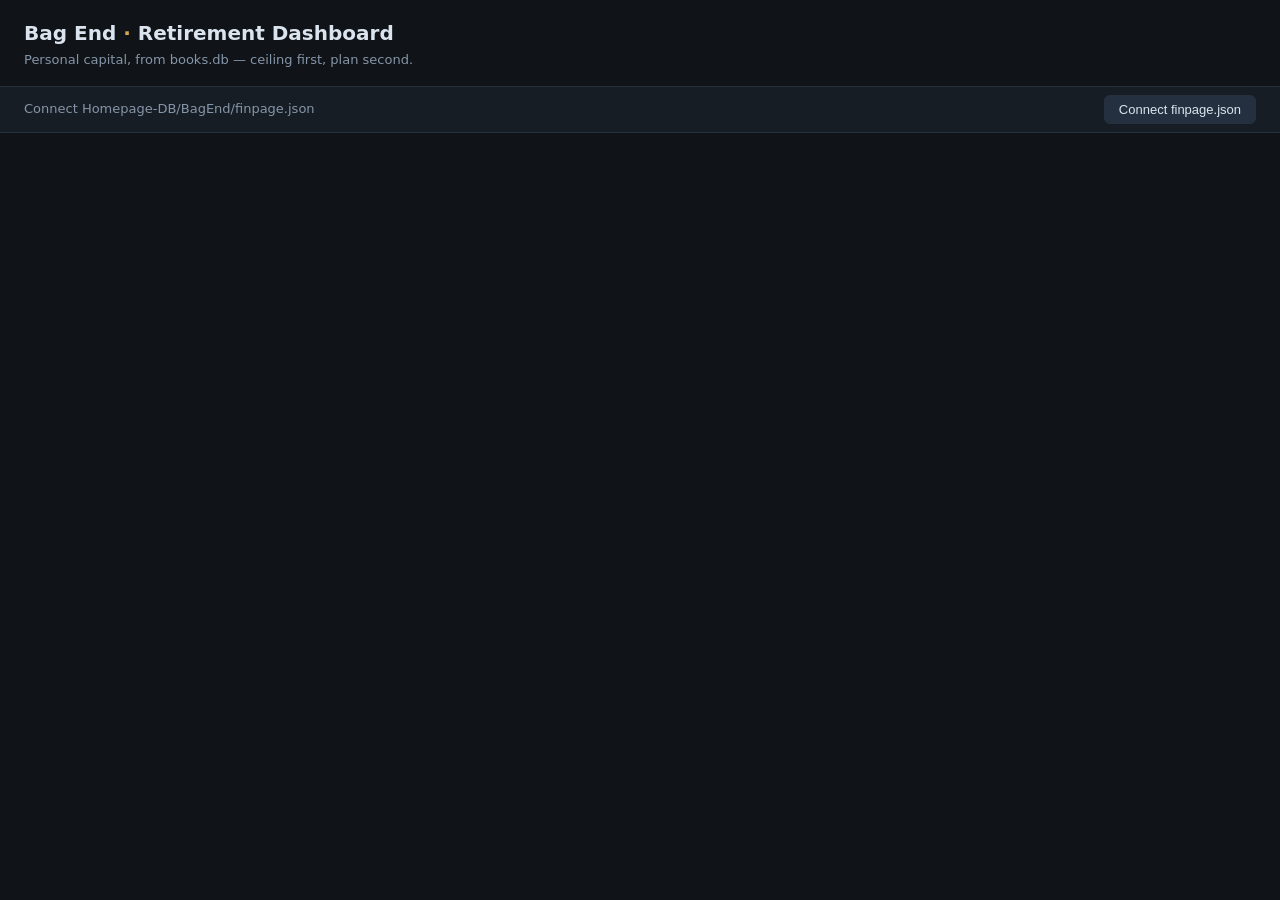
==== apps/finpage/BagEnd.html @ a3866b20 "Bag End bootstrap — method-only tree: charter v1.0 · schema v0.2.4 + loader · Drive toolkit · panel " ====
<!DOCTYPE html>
<html lang="en">
<head>
<meta charset="utf-8">
<meta name="viewport" content="width=device-width, initial-scale=1">
<title>Bag End — Retirement Dashboard</title>
<style>
  :root {
    --bg: #101418; --panel: #171d24; --line: #26303c; --text: #dbe4ee;
    --muted: #8595a8; --gold: #d4a94e; --green: #7fbf7f; --red: #d97b7b;
  }
  * { box-sizing: border-box; }
  body { margin: 0; background: var(--bg); color: var(--text);
         font: 15px/1.5 system-ui, -apple-system, "Segoe UI", sans-serif; }
  header { padding: 18px 24px 6px; }
  h1 { font-size: 20px; margin: 0 0 2px; }
  h1 .accent { color: var(--gold); }
  .subtitle { color: var(--muted); margin: 0 0 10px; font-size: 13px; }
  .bar { display: flex; align-items: center; gap: 10px; padding: 8px 24px;
         background: var(--panel); border-top: 1px solid var(--line);
         border-bottom: 1px solid var(--line); flex-wrap: wrap; }
  .status { color: var(--muted); font-size: 13px; flex: 1; min-width: 220px; }
  .status.ok { color: var(--green); }
  button { background: #243040; color: var(--text); border: 1px solid var(--line);
           border-radius: 6px; padding: 6px 14px; cursor: pointer; font-size: 13px; }
  button:hover { background: #2c3a4e; }
  input[type=file] { display: none; }
  main { padding: 18px 24px 40px; max-width: 1080px; }
  section { margin-bottom: 22px; }
  h2 { font-size: 15px; color: var(--gold); margin: 0 0 10px;
       border-bottom: 1px solid var(--line); padding-bottom: 6px; }
  .cards { display: grid; grid-template-columns: repeat(auto-fit, minmax(180px, 1fr));
           gap: 12px; }
  .card { background: var(--panel); border: 1px solid var(--line);
          border-radius: 8px; padding: 12px 14px; }
  .card .label { color: var(--muted); font-size: 12px; text-transform: uppercase;
                 letter-spacing: .04em; }
  .card .value { font-size: 22px; margin-top: 2px; font-variant-numeric: tabular-nums; }
  .card .hint { color: var(--muted); font-size: 12px; margin-top: 2px; }
  .controls { display: flex; flex-wrap: wrap; gap: 18px; align-items: flex-end;
              margin-bottom: 12px; }
  .ctl { display: flex; flex-direction: column; gap: 4px; font-size: 12px;
         color: var(--muted); }
  .ctl output { color: var(--text); font-weight: 600; font-size: 13px; }
  .ctl input[type=range] { width: 150px; }
  .ctl select { background: #243040; color: var(--text); border: 1px solid var(--line);
                border-radius: 6px; padding: 4px 8px; }
  .annuity-readout { display: grid; grid-template-columns: repeat(auto-fit, minmax(170px, 1fr));
                     gap: 12px; }
  table { width: 100%; border-collapse: collapse; font-size: 13px;
          font-variant-numeric: tabular-nums; }
  th, td { text-align: right; padding: 5px 10px; border-bottom: 1px solid var(--line); }
  th:first-child, td:first-child { text-align: left; }
  th { color: var(--muted); font-weight: 500; font-size: 12px; }
  tr.dim { color: var(--muted); }
  .chart { width: 100%; height: 220px; }
  .note { color: var(--muted); font-size: 12px; margin-top: 6px; }
  .defs { color: var(--muted); font-size: 12px; }
  .defs li { margin: 3px 0; }
</style>
</head>
<body>
<header>
  <h1>Bag End <span class="accent">·</span> Retirement Dashboard</h1>
  <p class="subtitle">Personal capital, from books.db — ceiling first, plan second.</p>
</header>

<div class="bar">
  <span class="status" id="status">Connect Homepage-DB/BagEnd/finpage.json</span>
  <button type="button" id="btnConnect">Connect finpage.json</button>
  <input id="fileInput" type="file" accept="application/json,.json">
</div>

<main id="main" hidden>

  <section>
    <h2>Vitals</h2>
    <div class="cards">
      <div class="card"><div class="label">Net worth</div><div class="value" id="c-nw">—</div><div class="hint" id="h-nw"></div></div>
      <div class="card"><div class="label">Annuity ceiling (A_max)</div><div class="value" id="c-amax">—</div><div class="hint" id="h-amax">flat, zero at age 100</div></div>
      <div class="card"><div class="label">Planned spending</div><div class="value" id="c-plan">—</div><div class="hint" id="h-plan"></div></div>
      <div class="card"><div class="label">Headroom</div><div class="value" id="c-head">—</div><div class="hint" id="h-head">ceiling ÷ plan</div></div>
    </div>
  </section>

  <section>
    <h2>Effective annuity — play with the plan</h2>
    <div class="controls">
      <div class="ctl">Yield
        <input type="range" id="s-yield" min="0" max="5" step="0.25" value="3">
        <output id="o-yield">3.0%</output>
      </div>
      <div class="ctl">SS claim age
        <select id="s-claim"></select>
      </div>
      <div class="ctl">SS after go-broke year
        <input type="range" id="s-rate" min="60" max="100" step="1" value="78">
        <output id="o-rate">78%</output>
      </div>
      <div class="ctl">Spending ×
        <input type="range" id="s-mult" min="100" max="300" step="5" value="200">
        <output id="o-mult">2.00×</output>
      </div>
    </div>
    <div class="annuity-readout">
      <div class="card"><div class="label">A_max / year</div><div class="value" id="w-amax-y">—</div></div>
      <div class="card"><div class="label">A_max / month</div><div class="value" id="w-amax-m">—</div></div>
      <div class="card"><div class="label">Min balance on the path</div><div class="value" id="w-min">—</div></div>
      <div class="card"><div class="label">At plan spend, age-100 balance</div><div class="value" id="w-end">—</div></div>
    </div>
    <p class="note">Ladder is flat nominal (the owner's model): balance − spend + SS, × (1+yield), SS from the first full year after the claim age, haircut from the Trustees go-broke year. Store reference below.</p>
  </section>

  <section>
    <h2>Store reference (precomputed from books.db)</h2>
    <table id="t-ref">
      <thead><tr><th>Variant</th><th>Yield</th><th>A_max/yr</th><th>Plan end @100</th></tr></thead>
      <tbody></tbody>
    </table>
  </section>

  <section>
    <h2>Net worth</h2>
    <svg class="chart" id="chart" viewBox="0 0 1000 220" preserveAspectRatio="none"></svg>
    <p class="note" id="chart-note"></p>
  </section>

  <section>
    <h2>Top positions (by account consolidation)</h2>
    <table id="t-hold">
      <thead><tr><th>Ticker</th><th>Market value</th><th>Weight</th></tr></thead>
      <tbody></tbody>
    </table>
  </section>

  <section>
    <h2>Filed tax history</h2>
    <table id="t-tax">
      <thead><tr><th>Year</th><th>Status</th><th>AGI</th><th>Taxable</th><th>Fed tax</th><th>NJ tax</th><th>Bracket</th><th>Std ded</th></tr></thead>
      <tbody></tbody>
    </table>
    <p class="note">Std ded 0 = itemized (no standard deduction taken); — = not printed. Brackets from the preparer's Tax History Report; 2023–2025 status derived (flagged in store).</p>
  </section>

  <section>
    <h2>Definitions</h2>
    <ul class="defs">
      <li><b>A_max (ceiling):</b> the flat annual withdrawal that lands the ladder at ~$0 at age 100 — "Effective Annuity (max)", an upper bound, not planned spending.</li>
      <li><b>Planned spending:</b> current-year actual × the plan multiplier (owner ruling).</li>
      <li><b>SS:</b> store estimates; base case pays the go-broke rate of scheduled benefits from the Trustees go-broke year onward.</li>
      <li><b>Yield:</b> long-term nominal yield assumption, registered in the store.</li>
    </ul>
  </section>

</main>

<script>
"use strict";
/* Bag End retirement dashboard — data comes ONLY from a connected finpage.json
   (built by `bagend.py export finpage`). No financial values live in this file. */

let payload = null;
let fileHandle = null;

const $ = (id) => document.getElementById(id);
const fmtUsd = (v, digits = 0) =>
  v === null || v === undefined || !isFinite(v)
    ? "—"
    : new Intl.NumberFormat("en-US", { style: "currency", currency: "USD",
        maximumFractionDigits: digits }).format(v);
const fmtNum = (v, digits = 2) =>
  new Intl.NumberFormat("en-US", { maximumFractionDigits: digits }).format(v);

function setStatus(msg, ok) {
  const el = $("status");
  el.textContent = msg;
  el.classList.toggle("ok", !!ok);
}

/* ---------------- model (mirrors tools/bagend/finpage.py + q8) ---------- */

function ladder(balance, spend0, yield_, escalate, ssSchedule, startYear, born, zeroAge) {
  let bal = balance, s = spend0, minBal = Infinity, brokeAt = null;
  for (let y = startYear; y <= born + zeroAge; y++) {
    bal = (bal - s + (ssSchedule[y] || 0)) * (1 + yield_);
    if (bal < 0) { brokeAt = y; break; }
    minBal = Math.min(minBal, bal);
    s *= (1 + escalate);
  }
  return { minBalance: brokeAt === null ? minBal : null,
           brokeAt, endBalance: brokeAt === null ? bal : null };
}

function ssSchedule(monthly, rate, goBrokeYear, firstFullYear, born, zeroAge, stepChange) {
  const out = {};
  if (stepChange) {
    for (let y = firstFullYear; y < goBrokeYear; y++) out[y] = monthly * 12;
  }
  const start = stepChange ? goBrokeYear : firstFullYear;
  for (let y = start; y <= born + zeroAge; y++) out[y] = monthly * rate * 12;
  return out;
}

function aMax(balance, yield_, ssSched, startYear, born, zeroAge) {
  let lo = 0, hi = balance * 1.5;
  for (let i = 0; i < 80; i++) {
    const mid = (lo + hi) / 2;
    const r = ladder(balance, mid, yield_, 0, ssSched, startYear, born, zeroAge);
    if (r.brokeAt !== null || (r.endBalance || 0) < 0) hi = mid; else lo = mid;
  }
  return (lo + hi) / 2;
}

/* ---------------- rendering -------------------------------------------- */

function applyPayload(data, label) {
  if (!data || data.meta?.page_protocol !== 1) throw new Error("Not a Bag End finpage.json (protocol 1)");
  payload = data;
  const a = payload.annuity;
  const claimSel = $("s-claim");
  claimSel.innerHTML = "";
  Object.keys(a.ss_by_age).map(Number).sort((x, y) => x - y).forEach(age => {
    const opt = document.createElement("option");
    opt.value = String(age);
    opt.textContent = "Age " + age + " (" + fmtUsd(a.ss_by_age[age] * 12, 0) + "/yr)";
    if (age === 67) opt.selected = true;
    claimSel.appendChild(opt);
  });
  $("o-yield").value = String(a.yield_long_term);
  $("s-yield").value = String(a.yield_long_term * 100);
  $("o-rate").value = Math.round(a.go_broke_rate * 100) + "%";
  $("s-rate").value = String(Math.round(a.go_broke_rate * 100));
  const multPct = Math.round(a.spending.multiplier * 100);
  $("o-mult").value = fmtNum(a.spending.multiplier) + "×";
  $("s-mult").value = String(multPct);
  setStatus("Connected: " + label + " — balance @ " + a.balance_as_of + " · " +
            payload.networth.as_ofs.length + " net-worth points · " +
            payload.tax.length + " tax years", true);
  $("main").hidden = false;
  renderAll();
}

function renderAll() {
  renderVitals();
  renderWidget();
  renderRef();
  renderChart();
  renderHoldings();
  renderTax();
}

function currentWidgetInputs() {
  const a = payload.annuity;
  const age = Number($("s-claim").value);
  const rate = Number($("s-rate").value) / 100;
  const mult = Number($("s-mult").value) / 100;
  const yld = Number($("s-yield").value) / 100;
  const monthly = a.ss_by_age[age] || 0;
  const firstFullYear = a.born_year + age + 1;
  const sched = ssSchedule(monthly, rate, a.go_broke_year, firstFullYear,
                           a.born_year, a.zero_age, true);
  const plan = a.spending.current_2025 * mult;
  return { yld, sched, plan, firstFullYear, monthly };
}

function renderVitals() {
  const a = payload.annuity;
  $("c-nw").textContent = fmtUsd(payload.networth.total);
  $("h-nw").textContent = "as of " + payload.networth.as_of;
  const sched = ssSchedule(a.ss67_monthly, a.go_broke_rate, a.go_broke_year,
                           a.born_year + 67 + 1, a.born_year, a.zero_age, false);
  const am = aMax(a.balance, a.yield_long_term, sched, a.start_year, a.born_year, a.zero_age);
  $("c-amax").textContent = fmtUsd(am);
  $("h-amax").textContent = "claim 67 · " + fmtUsd(am / 12) + "/mo";
  $("c-plan").textContent = fmtUsd(a.spending.planned);
  $("h-plan").textContent = fmtUsd(a.spending.current_2025) + " × " + fmtNum(a.spending.multiplier);
  $("c-head").textContent = fmtNum(am / a.spending.planned) + "×";
  $("h-head").textContent = "at store yield " + fmtNum(a.yield_long_term * 100, 1) + "%";
}

function renderWidget() {
  const a = payload.annuity;
  const { yld, sched, plan } = currentWidgetInputs();
  const am = aMax(a.balance, yld, sched, a.start_year, a.born_year, a.zero_age);
  const run = ladder(a.balance, plan, yld, 0, sched, a.start_year, a.born_year, a.zero_age);
  $("w-amax-y").textContent = fmtUsd(am);
  $("w-amax-m").textContent = fmtUsd(am / 12);
  $("w-min").textContent = run.minBalance === null ? "broke " + run.brokeAt : fmtUsd(run.minBalance);
  $("w-end").textContent = run.endBalance === null ? "broke " + run.brokeAt : fmtUsd(run.endBalance);
}

function renderRef() {
  const tb = $("t-ref").querySelector("tbody");
  tb.innerHTML = "";
  for (const r of payload.annuity.reference) {
    const tr = document.createElement("tr");
    const end = r.plan_end_at_100 === null ? "broke " + r.plan_broke_at : fmtUsd(r.plan_end_at_100);
    tr.innerHTML = "<td>" + r.variant + "</td><td>" + r.yield_label + " (" +
      fmtNum(r.yield * 100, 1) + "%)</td><td>" + fmtUsd(r.a_max) + "</td><td>" + end + "</td>";
    tb.appendChild(tr);
  }
}

function renderChart() {
  const nw = payload.networth;
  const svg = $("chart");
  const W = 1000, H = 220, pad = 8;
  const xs = nw.as_ofs, ys = nw.totals;
  if (!xs.length) return;
  let lo = Math.min(...ys), hi = Math.max(...ys);
  if (lo === hi) { lo -= 1; hi += 1; }
  const X = i => pad + (W - 2 * pad) * i / Math.max(1, xs.length - 1);
  const Y = v => H - pad - (H - 2 * pad) * (v - lo) / (hi - lo);
  let grid = "", pts = "";
  for (let g = 0; g <= 4; g++) {
    const gy = pad + (H - 2 * pad) * g / 4;
    grid += '<line x1="' + pad + '" y1="' + gy + '" x2="' + (W - pad) +
            '" y2="' + gy + '" stroke="rgba(127,140,160,0.12)" stroke-width="1"/>';
  }
  ys.forEach((v, i) => { pts += (i ? " " : "") + X(i).toFixed(1) + "," + Y(v).toFixed(1); });
  svg.innerHTML = grid +
    '<polyline points="' + pts + '" fill="none" stroke="#d4a94e" stroke-width="2"/>' +
    '<text x="' + (W - pad) + '" y="' + (H - 4) + '" fill="#8595a8" font-size="11" text-anchor="end">' +
    xs[xs.length - 1] + " · " + fmtUsd(ys[ys.length - 1]) + '</text>';
  $("chart-note").textContent = "Range " + xs[0] + " → " + xs[xs.length - 1] +
    " · min " + fmtUsd(lo) + " · max " + fmtUsd(hi);
}

function renderHoldings() {
  const tb = $("t-hold").querySelector("tbody");
  tb.innerHTML = "";
  for (const h of payload.holdings_top || []) {
    const tr = document.createElement("tr");
    tr.innerHTML = "<td>" + h.symbol + "</td><td>" + fmtUsd(h.market_value) +
      "</td><td>" + fmtNum(h.weight_pct, 1) + "%</td>";
    tb.appendChild(tr);
  }
}

function renderTax() {
  const tb = $("t-tax").querySelector("tbody");
  tb.innerHTML = "";
  for (const t of payload.tax) {
    const tr = document.createElement("tr");
    if (t.needs_verify) tr.classList.add("dim");
    const std = t.std_deduction === null ? "—" : fmtUsd(t.std_deduction);
    tr.innerHTML = "<td>" + t.tax_year + (t.needs_verify ? " *" : "") + "</td><td>" +
      t.filing_status + "</td><td>" + fmtUsd(t.agi) + "</td><td>" +
      fmtUsd(t.taxable_income) + "</td><td>" + fmtUsd(t.total_tax) + "</td><td>" +
      fmtUsd(t.state_income_tax) + "</td><td>" + (t.marginal_bracket || "—") +
      "</td><td>" + std + "</td>";
    tb.appendChild(tr);
  }
}

/* ---------------- connect flow (Homepage-DB pattern) ------------------- */

function saveHandle(h) {
  try {
    const req = indexedDB.open("bagend-finpage", 1);
    req.onupgradeneeded = () => req.result.createObjectStore("kv");
    req.onsuccess = () => {
      const tx = req.result.transaction("kv", "readwrite");
      tx.objectStore("kv").put(h, "handle");
    };
  } catch (_) { /* persistence is best-effort */ }
}

async function tryRestore() {
  if (!window.showOpenFilePicker) return;
  try {
    const db = await new Promise((res, rej) => {
      const req = indexedDB.open("bagend-finpage", 1);
      req.onupgradeneeded = () => req.result.createObjectStore("kv");
      req.onsuccess = () => res(req.result);
      req.onerror = () => rej(req.error);
    });
    const h = await new Promise((res) => {
      const tx = db.transaction("kv", "readonly");
      const g = tx.objectStore("kv").get("handle");
      g.onsuccess = () => res(g.result);
      g.onerror = () => res(undefined);
    });
    if (!h) return;
    const perm = await h.queryPermission({ mode: "read" });
    if (perm !== "granted") {
      if ((await h.requestPermission({ mode: "read" })) !== "granted") return;
    }
    const file = await h.getFile();
    applyPayload(JSON.parse(await file.text()), h.name);
  } catch (_) { /* silent: user connects manually */ }
}

async function connectPicker() {
  try {
    if (window.showOpenFilePicker) {
      const [handle] = await window.showOpenFilePicker({
        types: [{ description: "JSON", accept: { "application/json": [".json"] } }],
        startIn: "documents",
      });
      fileHandle = handle;
      saveHandle(handle);
      const file = await handle.getFile();
      applyPayload(JSON.parse(await file.text()), handle.name);
      return;
    }
  } catch (err) {
    if (err && err.name === "AbortError") return;
  }
  $("fileInput").click();
}

$("btnConnect").addEventListener("click", connectPicker);
$("fileInput").addEventListener("change", (ev) => {
  const file = ev.target.files[0];
  if (!file) return;
  const rd = new FileReader();
  rd.onload = () => {
    try { applyPayload(JSON.parse(rd.result), file.name); }
    catch (e) { setStatus("Load failed: " + e.message, false); }
  };
  rd.readAsText(file);
});

["s-yield", "s-rate", "s-mult"].forEach(id => {
  $(id).addEventListener("input", () => {
    const v = Number($(id).value);
    $("o-" + id.slice(2)).value =
      id === "s-yield" ? fmtNum(v, 2) + "%" :
      id === "s-rate" ? v + "%" : fmtNum(v / 100) + "×";
    if (payload) renderWidget();
  });
});
$("s-claim").addEventListener("change", () => { if (payload) renderWidget(); });

tryRestore();
</script>
</body>
</html>
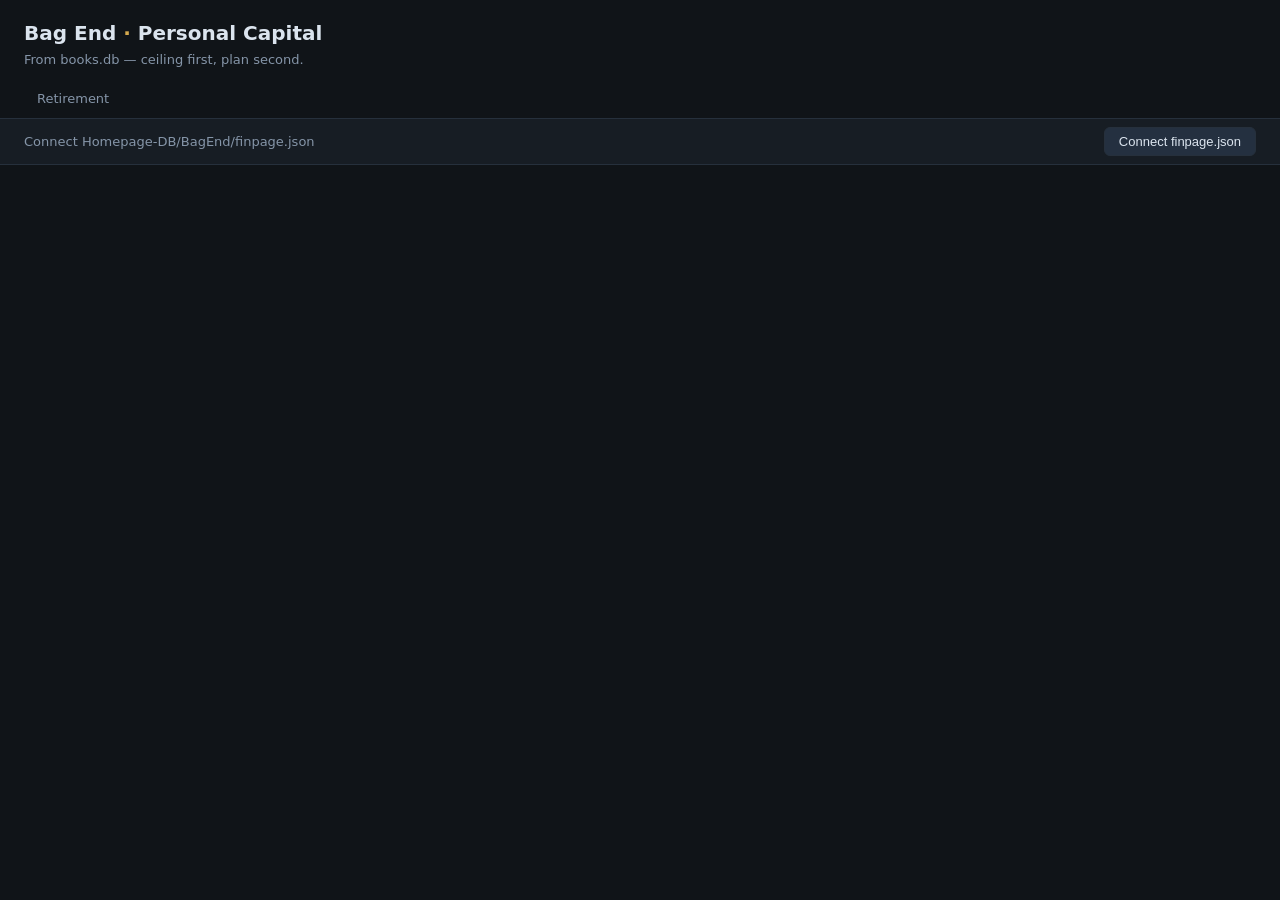
==== commit bde1f93a: "Finpage framework (#15): shared core + page registry + build inliner, connect persistence self-heal," ====
--- a/apps/finpage/BagEnd.html
+++ b/apps/finpage/BagEnd.html
@@ -3,7 +3,7 @@
 <head>
 <meta charset="utf-8">
 <meta name="viewport" content="width=device-width, initial-scale=1">
-<title>Bag End — Retirement Dashboard</title>
+<title>Bag End — Personal Capital Dashboard</title>
 <style>
   :root {
     --bg: #101418; --panel: #171d24; --line: #26303c; --text: #dbe4ee;
@@ -57,12 +57,23 @@
   .note { color: var(--muted); font-size: 12px; margin-top: 6px; }
   .defs { color: var(--muted); font-size: 12px; }
   .defs li { margin: 3px 0; }
+/* framework: nav tabs + page containers */
+nav { display: flex; gap: 4px; padding: 4px 0 0; flex-wrap: wrap; }
+nav a { color: var(--muted); text-decoration: none; padding: 4px 12px;
+        border-radius: 6px 6px 0 0; border: 1px solid transparent;
+        border-bottom: none; font-size: 13px; }
+nav a.active { color: var(--text); background: var(--panel);
+               border-color: var(--line); }
+nav a:hover { color: var(--text); }
+.page { max-width: 1080px; margin: 0 auto; padding: 18px 24px 40px; }
+
 </style>
 </head>
 <body>
 <header>
-  <h1>Bag End <span class="accent">·</span> Retirement Dashboard</h1>
-  <p class="subtitle">Personal capital, from books.db — ceiling first, plan second.</p>
+  <h1>Bag End <span class="accent">·</span> Personal Capital</h1>
+  <p class="subtitle">From books.db — ceiling first, plan second.</p>
+  <nav id="nav"></nav>
 </header>
 
 <div class="bar">
@@ -71,98 +82,16 @@
   <input id="fileInput" type="file" accept="application/json,.json">
 </div>
 
-<main id="main" hidden>
-
-  <section>
-    <h2>Vitals</h2>
-    <div class="cards">
-      <div class="card"><div class="label">Net worth</div><div class="value" id="c-nw">—</div><div class="hint" id="h-nw"></div></div>
-      <div class="card"><div class="label">Annuity ceiling (A_max)</div><div class="value" id="c-amax">—</div><div class="hint" id="h-amax">flat, zero at age 100</div></div>
-      <div class="card"><div class="label">Planned spending</div><div class="value" id="c-plan">—</div><div class="hint" id="h-plan"></div></div>
-      <div class="card"><div class="label">Headroom</div><div class="value" id="c-head">—</div><div class="hint" id="h-head">ceiling ÷ plan</div></div>
-    </div>
-  </section>
-
-  <section>
-    <h2>Effective annuity — play with the plan</h2>
-    <div class="controls">
-      <div class="ctl">Yield
-        <input type="range" id="s-yield" min="0" max="5" step="0.25" value="3">
-        <output id="o-yield">3.0%</output>
-      </div>
-      <div class="ctl">SS claim age
-        <select id="s-claim"></select>
-      </div>
-      <div class="ctl">SS after go-broke year
-        <input type="range" id="s-rate" min="60" max="100" step="1" value="78">
-        <output id="o-rate">78%</output>
-      </div>
-      <div class="ctl">Spending ×
-        <input type="range" id="s-mult" min="100" max="300" step="5" value="200">
-        <output id="o-mult">2.00×</output>
-      </div>
-    </div>
-    <div class="annuity-readout">
-      <div class="card"><div class="label">A_max / year</div><div class="value" id="w-amax-y">—</div></div>
-      <div class="card"><div class="label">A_max / month</div><div class="value" id="w-amax-m">—</div></div>
-      <div class="card"><div class="label">Min balance on the path</div><div class="value" id="w-min">—</div></div>
-      <div class="card"><div class="label">At plan spend, age-100 balance</div><div class="value" id="w-end">—</div></div>
-    </div>
-    <p class="note">Ladder is flat nominal (the owner's model): balance − spend + SS, × (1+yield), SS from the first full year after the claim age, haircut from the Trustees go-broke year. Store reference below.</p>
-  </section>
-
-  <section>
-    <h2>Store reference (precomputed from books.db)</h2>
-    <table id="t-ref">
-      <thead><tr><th>Variant</th><th>Yield</th><th>A_max/yr</th><th>Plan end @100</th></tr></thead>
-      <tbody></tbody>
-    </table>
-  </section>
-
-  <section>
-    <h2>Net worth</h2>
-    <svg class="chart" id="chart" viewBox="0 0 1000 220" preserveAspectRatio="none"></svg>
-    <p class="note" id="chart-note"></p>
-  </section>
-
-  <section>
-    <h2>Top positions (by account consolidation)</h2>
-    <table id="t-hold">
-      <thead><tr><th>Ticker</th><th>Market value</th><th>Weight</th></tr></thead>
-      <tbody></tbody>
-    </table>
-  </section>
-
-  <section>
-    <h2>Filed tax history</h2>
-    <table id="t-tax">
-      <thead><tr><th>Year</th><th>Status</th><th>AGI</th><th>Taxable</th><th>Fed tax</th><th>NJ tax</th><th>Bracket</th><th>Std ded</th></tr></thead>
-      <tbody></tbody>
-    </table>
-    <p class="note">Std ded 0 = itemized (no standard deduction taken); — = not printed. Brackets from the preparer's Tax History Report; 2023–2025 status derived (flagged in store).</p>
-  </section>
-
-  <section>
-    <h2>Definitions</h2>
-    <ul class="defs">
-      <li><b>A_max (ceiling):</b> the flat annual withdrawal that lands the ladder at ~$0 at age 100 — "Effective Annuity (max)", an upper bound, not planned spending.</li>
-      <li><b>Planned spending:</b> current-year actual × the plan multiplier (owner ruling).</li>
-      <li><b>SS:</b> store estimates; base case pays the go-broke rate of scheduled benefits from the Trustees go-broke year onward.</li>
-      <li><b>Yield:</b> long-term nominal yield assumption, registered in the store.</li>
-    </ul>
-  </section>
-
-</main>
+<main id="main" hidden></main>
 
 <script>
+/* Bag End financial page — shared core JS (framework, 2026-09-08).
+   Data comes ONLY from a connected finpage.json (built by
+   `bagend.py export finpage`). No financial values live in this file. */
 "use strict";
-/* Bag End retirement dashboard — data comes ONLY from a connected finpage.json
-   (built by `bagend.py export finpage`). No financial values live in this file. */
-
-let payload = null;
-let fileHandle = null;
-
-const $ = (id) => document.getElementById(id);
+
+/* ---------- formatting ---------- */
+
 const fmtUsd = (v, digits = 0) =>
   v === null || v === undefined || !isFinite(v)
     ? "—"
@@ -171,13 +100,7 @@
 const fmtNum = (v, digits = 2) =>
   new Intl.NumberFormat("en-US", { maximumFractionDigits: digits }).format(v);
 
-function setStatus(msg, ok) {
-  const el = $("status");
-  el.textContent = msg;
-  el.classList.toggle("ok", !!ok);
-}
-
-/* ---------------- model (mirrors tools/bagend/finpage.py + q8) ---------- */
+/* ---------- model (mirrors tools/bagend/finpage.py; parity-tested) ---------- */
 
 function ladder(balance, spend0, yield_, escalate, ssSchedule, startYear, born, zeroAge) {
   let bal = balance, s = spend0, minBal = Infinity, brokeAt = null;
@@ -211,149 +134,25 @@
   return (lo + hi) / 2;
 }
 
-/* ---------------- rendering -------------------------------------------- */
-
-function applyPayload(data, label) {
-  if (!data || data.meta?.page_protocol !== 1) throw new Error("Not a Bag End finpage.json (protocol 1)");
-  payload = data;
-  const a = payload.annuity;
-  const claimSel = $("s-claim");
-  claimSel.innerHTML = "";
-  Object.keys(a.ss_by_age).map(Number).sort((x, y) => x - y).forEach(age => {
-    const opt = document.createElement("option");
-    opt.value = String(age);
-    opt.textContent = "Age " + age + " (" + fmtUsd(a.ss_by_age[age] * 12, 0) + "/yr)";
-    if (age === 67) opt.selected = true;
-    claimSel.appendChild(opt);
-  });
-  $("o-yield").value = String(a.yield_long_term);
-  $("s-yield").value = String(a.yield_long_term * 100);
-  $("o-rate").value = Math.round(a.go_broke_rate * 100) + "%";
-  $("s-rate").value = String(Math.round(a.go_broke_rate * 100));
-  const multPct = Math.round(a.spending.multiplier * 100);
-  $("o-mult").value = fmtNum(a.spending.multiplier) + "×";
-  $("s-mult").value = String(multPct);
-  setStatus("Connected: " + label + " — balance @ " + a.balance_as_of + " · " +
-            payload.networth.as_ofs.length + " net-worth points · " +
-            payload.tax.length + " tax years", true);
-  $("main").hidden = false;
-  renderAll();
-}
-
-function renderAll() {
-  renderVitals();
-  renderWidget();
-  renderRef();
-  renderChart();
-  renderHoldings();
-  renderTax();
-}
-
-function currentWidgetInputs() {
-  const a = payload.annuity;
-  const age = Number($("s-claim").value);
-  const rate = Number($("s-rate").value) / 100;
-  const mult = Number($("s-mult").value) / 100;
-  const yld = Number($("s-yield").value) / 100;
-  const monthly = a.ss_by_age[age] || 0;
-  const firstFullYear = a.born_year + age + 1;
-  const sched = ssSchedule(monthly, rate, a.go_broke_year, firstFullYear,
-                           a.born_year, a.zero_age, true);
-  const plan = a.spending.current_2025 * mult;
-  return { yld, sched, plan, firstFullYear, monthly };
-}
-
-function renderVitals() {
-  const a = payload.annuity;
-  $("c-nw").textContent = fmtUsd(payload.networth.total);
-  $("h-nw").textContent = "as of " + payload.networth.as_of;
-  const sched = ssSchedule(a.ss67_monthly, a.go_broke_rate, a.go_broke_year,
-                           a.born_year + 67 + 1, a.born_year, a.zero_age, false);
-  const am = aMax(a.balance, a.yield_long_term, sched, a.start_year, a.born_year, a.zero_age);
-  $("c-amax").textContent = fmtUsd(am);
-  $("h-amax").textContent = "claim 67 · " + fmtUsd(am / 12) + "/mo";
-  $("c-plan").textContent = fmtUsd(a.spending.planned);
-  $("h-plan").textContent = fmtUsd(a.spending.current_2025) + " × " + fmtNum(a.spending.multiplier);
-  $("c-head").textContent = fmtNum(am / a.spending.planned) + "×";
-  $("h-head").textContent = "at store yield " + fmtNum(a.yield_long_term * 100, 1) + "%";
-}
-
-function renderWidget() {
-  const a = payload.annuity;
-  const { yld, sched, plan } = currentWidgetInputs();
-  const am = aMax(a.balance, yld, sched, a.start_year, a.born_year, a.zero_age);
-  const run = ladder(a.balance, plan, yld, 0, sched, a.start_year, a.born_year, a.zero_age);
-  $("w-amax-y").textContent = fmtUsd(am);
-  $("w-amax-m").textContent = fmtUsd(am / 12);
-  $("w-min").textContent = run.minBalance === null ? "broke " + run.brokeAt : fmtUsd(run.minBalance);
-  $("w-end").textContent = run.endBalance === null ? "broke " + run.brokeAt : fmtUsd(run.endBalance);
-}
-
-function renderRef() {
-  const tb = $("t-ref").querySelector("tbody");
-  tb.innerHTML = "";
-  for (const r of payload.annuity.reference) {
-    const tr = document.createElement("tr");
-    const end = r.plan_end_at_100 === null ? "broke " + r.plan_broke_at : fmtUsd(r.plan_end_at_100);
-    tr.innerHTML = "<td>" + r.variant + "</td><td>" + r.yield_label + " (" +
-      fmtNum(r.yield * 100, 1) + "%)</td><td>" + fmtUsd(r.a_max) + "</td><td>" + end + "</td>";
-    tb.appendChild(tr);
-  }
-}
-
-function renderChart() {
-  const nw = payload.networth;
-  const svg = $("chart");
-  const W = 1000, H = 220, pad = 8;
-  const xs = nw.as_ofs, ys = nw.totals;
-  if (!xs.length) return;
-  let lo = Math.min(...ys), hi = Math.max(...ys);
-  if (lo === hi) { lo -= 1; hi += 1; }
-  const X = i => pad + (W - 2 * pad) * i / Math.max(1, xs.length - 1);
-  const Y = v => H - pad - (H - 2 * pad) * (v - lo) / (hi - lo);
-  let grid = "", pts = "";
-  for (let g = 0; g <= 4; g++) {
-    const gy = pad + (H - 2 * pad) * g / 4;
-    grid += '<line x1="' + pad + '" y1="' + gy + '" x2="' + (W - pad) +
-            '" y2="' + gy + '" stroke="rgba(127,140,160,0.12)" stroke-width="1"/>';
-  }
-  ys.forEach((v, i) => { pts += (i ? " " : "") + X(i).toFixed(1) + "," + Y(v).toFixed(1); });
-  svg.innerHTML = grid +
-    '<polyline points="' + pts + '" fill="none" stroke="#d4a94e" stroke-width="2"/>' +
-    '<text x="' + (W - pad) + '" y="' + (H - 4) + '" fill="#8595a8" font-size="11" text-anchor="end">' +
-    xs[xs.length - 1] + " · " + fmtUsd(ys[ys.length - 1]) + '</text>';
-  $("chart-note").textContent = "Range " + xs[0] + " → " + xs[xs.length - 1] +
-    " · min " + fmtUsd(lo) + " · max " + fmtUsd(hi);
-}
-
-function renderHoldings() {
-  const tb = $("t-hold").querySelector("tbody");
-  tb.innerHTML = "";
-  for (const h of payload.holdings_top || []) {
-    const tr = document.createElement("tr");
-    tr.innerHTML = "<td>" + h.symbol + "</td><td>" + fmtUsd(h.market_value) +
-      "</td><td>" + fmtNum(h.weight_pct, 1) + "%</td>";
-    tb.appendChild(tr);
-  }
-}
-
-function renderTax() {
-  const tb = $("t-tax").querySelector("tbody");
-  tb.innerHTML = "";
-  for (const t of payload.tax) {
-    const tr = document.createElement("tr");
-    if (t.needs_verify) tr.classList.add("dim");
-    const std = t.std_deduction === null ? "—" : fmtUsd(t.std_deduction);
-    tr.innerHTML = "<td>" + t.tax_year + (t.needs_verify ? " *" : "") + "</td><td>" +
-      t.filing_status + "</td><td>" + fmtUsd(t.agi) + "</td><td>" +
-      fmtUsd(t.taxable_income) + "</td><td>" + fmtUsd(t.total_tax) + "</td><td>" +
-      fmtUsd(t.state_income_tax) + "</td><td>" + (t.marginal_bracket || "—") +
-      "</td><td>" + std + "</td>";
-    tb.appendChild(tr);
-  }
-}
-
-/* ---------------- connect flow (Homepage-DB pattern) ------------------- */
+/* ---------- dom helpers (tolerate missing elements for node smoke tests) ---------- */
+
+const $ = (id) => (typeof document !== "undefined" ? document.getElementById(id) : null);
+
+function el(tag, cls, text) {
+  const e = document.createElement(tag);
+  if (cls) e.className = cls;
+  if (text !== undefined) e.textContent = text;
+  return e;
+}
+
+function setStatus(msg, ok) {
+  const s = $("status");
+  if (!s) return;
+  s.textContent = msg;
+  s.classList.toggle("ok", !!ok);
+}
+
+/* ---------- connect flow (Homepage-DB pattern) ---------- */
 
 function saveHandle(h) {
   try {
@@ -362,43 +161,63 @@
     req.onsuccess = () => {
       const tx = req.result.transaction("kv", "readwrite");
       tx.objectStore("kv").put(h, "handle");
+      tx.objectStore("kv").put(h.name || "finpage.json", "name");
+      // ask for durable permission so later loads re-grant silently
+      if (h.queryPermission) h.queryPermission({ mode: "read" }).then(p => {
+        if (p !== "granted" && h.requestPermission) h.requestPermission({ mode: "read" });
+      });
     };
-  } catch (_) { /* persistence is best-effort */ }
+  } catch (_) { /* best-effort */ }
+}
+
+async function storedHandle() {
+  const db = await new Promise((res, rej) => {
+    const req = indexedDB.open("bagend-finpage", 1);
+    req.onupgradeneeded = () => req.result.createObjectStore("kv");
+    req.onsuccess = () => res(req.result);
+    req.onerror = () => rej(req.error);
+  });
+  const got = (k) => new Promise((res) => {
+    const tx = db.transaction("kv", "readonly");
+    const g = tx.objectStore("kv").get(k);
+    g.onsuccess = () => res(g.result);
+    g.onerror = () => res(undefined);
+  });
+  const h = await got("handle");
+  const name = await got("name");
+  if (!h || !h.getFile) return null;
+  return { h, name };
 }
 
 async function tryRestore() {
-  if (!window.showOpenFilePicker) return;
+  if (!window.showOpenFilePicker) return; // file:// without FSA: manual only
   try {
-    const db = await new Promise((res, rej) => {
-      const req = indexedDB.open("bagend-finpage", 1);
-      req.onupgradeneeded = () => req.result.createObjectStore("kv");
-      req.onsuccess = () => res(req.result);
-      req.onerror = () => rej(req.error);
-    });
-    const h = await new Promise((res) => {
-      const tx = db.transaction("kv", "readonly");
-      const g = tx.objectStore("kv").get("handle");
-      g.onsuccess = () => res(g.result);
-      g.onerror = () => res(undefined);
-    });
-    if (!h) return;
-    const perm = await h.queryPermission({ mode: "read" });
+    const saved = await storedHandle();
+    if (!saved) return;
+    let perm = await saved.h.queryPermission({ mode: "read" });
     if (perm !== "granted") {
-      if ((await h.requestPermission({ mode: "read" })) !== "granted") return;
-    }
-    const file = await h.getFile();
-    applyPayload(JSON.parse(await file.text()), h.name);
-  } catch (_) { /* silent: user connects manually */ }
-}
-
-async function connectPicker() {
+      try { perm = await saved.h.requestPermission({ mode: "read" }); } catch (_) { perm = "denied"; }
+    }
+    if (perm === "granted") {
+      const file = await saved.h.getFile();
+      applyPayload(JSON.parse(await file.text()), saved.h.name);
+      return;
+    }
+    setStatus("Saved connection (" + (saved.name || "finpage.json") + ") needs a permission refresh", false);
+    openPicker(); // self-heal: one picker, no dir walk (browser reopens last folder)
+  } catch (_) {
+    setStatus("Saved connection unavailable — reconnect", false);
+    openPicker();
+  }
+}
+
+async function openPicker() {
   try {
     if (window.showOpenFilePicker) {
       const [handle] = await window.showOpenFilePicker({
         types: [{ description: "JSON", accept: { "application/json": [".json"] } }],
         startIn: "documents",
       });
-      fileHandle = handle;
       saveHandle(handle);
       const file = await handle.getFile();
       applyPayload(JSON.parse(await file.text()), handle.name);
@@ -410,30 +229,316 @@
   $("fileInput").click();
 }
 
-$("btnConnect").addEventListener("click", connectPicker);
-$("fileInput").addEventListener("change", (ev) => {
-  const file = ev.target.files[0];
-  if (!file) return;
-  const rd = new FileReader();
-  rd.onload = () => {
-    try { applyPayload(JSON.parse(rd.result), file.name); }
-    catch (e) { setStatus("Load failed: " + e.message, false); }
-  };
-  rd.readAsText(file);
+function connectPicker() { openPicker(); }
+
+function applyPayload(data, label) {
+  if (!data || data.meta?.page_protocol !== 2) throw new Error("Not a Bag End finpage.json (protocol 2)");
+  FinPages.payload = data;
+  FinPages.label = label;
+  setStatus("Connected: " + label + " — " + FinPages.activeTitle() +
+            (data.meta?.generated_at ? " · generated " + data.meta.generated_at.slice(0, 10) : ""), true);
+  $("main").hidden = false;
+  FinPages.renderActive();
+}
+
+function bindConnect() {
+  const btn = $("btnConnect");
+  if (btn) btn.addEventListener("click", connectPicker);
+  const fi = $("fileInput");
+  if (fi) fi.addEventListener("change", (ev) => {
+    const file = ev.target.files[0];
+    if (!file) return;
+    const rd = new FileReader();
+    rd.onload = () => {
+      try { applyPayload(JSON.parse(rd.result), file.name); }
+      catch (e) { setStatus("Load failed: " + e.message, false); }
+    };
+    rd.readAsText(file);
+  });
+}
+
+/* ---------- page registry + router ---------- */
+
+const FinPages = {
+  registry: [],
+  payload: null,
+  label: null,
+  register(page) {
+    this.registry.push(page);
+    this.registry.sort((a, b) => (a.order || 0) - (b.order || 0));
+  },
+  activeId() {
+    const h = (window.location.hash || "").replace(/^#/, "");
+    return this.registry.some(p => p.id === h) ? h : this.registry[0].id;
+  },
+  activeTitle() {
+    const p = this.registry.find(p => p.id === this.activeId());
+    return p ? p.title : "";
+  },
+  renderActive() {
+    for (const p of this.registry) {
+      const root = $("page-" + p.id);
+      if (!root) continue;
+      root.hidden = p.id !== this.activeId();
+      if (p.id === this.activeId()) p.render(root, this.payload);
+    }
+    for (const tab of document.querySelectorAll(".nav a")) {
+      tab.classList.toggle("active", (tab.getAttribute("href") || "") === "#" + this.activeId());
+    }
+    if (!this.payload) $("main").hidden = true;
+  },
+};
+
+function boot() {
+  if (typeof document === "undefined") return;
+  const nav = $("nav");
+  const main = $("main");
+  for (const p of FinPages.registry) {
+    const a = el("a");
+    a.href = "#" + p.id;
+    a.textContent = p.title;
+    nav.appendChild(a);
+    const container = el("div", "page");
+    container.id = "page-" + p.id;
+    container.hidden = true;
+    main.appendChild(container);
+  }
+  window.addEventListener("hashchange", () => FinPages.renderActive());
+  bindConnect();
+  FinPages.renderActive();
+  tryRestore();
+}
+
+
+/* page: retirement */
+/* Bag End financial page — Retirement dashboard (page module).
+   Rendered into its page container by the shared core. */
+"use strict";
+
+FinPages.register({
+  id: "retirement",
+  title: "Retirement",
+  order: 1,
+
+  render(root, payload) {
+    if (!payload) return;
+    const r = payload.pages.retirement;
+    const a = r.annuity;
+    root.innerHTML = `
+      <section>
+        <h2>Vitals</h2>
+        <div class="cards">
+          <div class="card"><div class="label">Net worth</div><div class="value" id="c-nw">—</div><div class="hint" id="h-nw"></div></div>
+          <div class="card"><div class="label">Annuity ceiling (A_max)</div><div class="value" id="c-amax">—</div><div class="hint" id="h-amax">flat, zero at age 100</div></div>
+          <div class="card"><div class="label">Planned spending</div><div class="value" id="c-plan">—</div><div class="hint" id="h-plan"></div></div>
+          <div class="card"><div class="label">Headroom</div><div class="value" id="c-head">—</div><div class="hint" id="h-head">ceiling ÷ plan</div></div>
+        </div>
+      </section>
+
+      <section>
+        <h2>Effective annuity — play with the plan</h2>
+        <div class="controls">
+          <div class="ctl">Yield
+            <input type="range" id="s-yield" min="0" max="5" step="0.25" value="3">
+            <output id="o-yield">3.0%</output>
+          </div>
+          <div class="ctl">SS claim age
+            <select id="s-claim"></select>
+          </div>
+          <div class="ctl">SS after go-broke year
+            <input type="range" id="s-rate" min="60" max="100" step="1" value="78">
+            <output id="o-rate">78%</output>
+          </div>
+          <div class="ctl">Spending ×
+            <input type="range" id="s-mult" min="100" max="300" step="5" value="200">
+            <output id="o-mult">2.00×</output>
+          </div>
+        </div>
+        <div class="annuity-readout">
+          <div class="card"><div class="label">A_max / year</div><div class="value" id="w-amax-y">—</div></div>
+          <div class="card"><div class="label">A_max / month</div><div class="value" id="w-amax-m">—</div></div>
+          <div class="card"><div class="label">Min balance on the path</div><div class="value" id="w-min">—</div></div>
+          <div class="card"><div class="label">At plan spend, age-100 balance</div><div class="value" id="w-end">—</div></div>
+        </div>
+        <p class="note">Ladder is flat nominal (the owner's model): balance − spend + SS, × (1+yield), SS from the first full year after the claim age, haircut from the Trustees go-broke year. Store reference below.</p>
+      </section>
+
+      <section>
+        <h2>Store reference (precomputed from books.db)</h2>
+        <table id="t-ref">
+          <thead><tr><th>Variant</th><th>Yield</th><th>A_max/yr</th><th>Plan end @100</th></tr></thead>
+          <tbody></tbody>
+        </table>
+      </section>
+
+      <section>
+        <h2>Net worth</h2>
+        <svg class="chart" id="chart" viewBox="0 0 1000 220" preserveAspectRatio="none"></svg>
+        <p class="note" id="chart-note"></p>
+      </section>
+
+      <section>
+        <h2>Top positions (by account consolidation)</h2>
+        <table id="t-hold">
+          <thead><tr><th>Ticker</th><th>Market value</th><th>Weight</th></tr></thead>
+          <tbody></tbody>
+        </table>
+      </section>
+
+      <section>
+        <h2>Filed tax history</h2>
+        <table id="t-tax">
+          <thead><tr><th>Year</th><th>Status</th><th>AGI</th><th>Taxable</th><th>Fed tax</th><th>NJ tax</th><th>Bracket</th><th>Std ded</th></tr></thead>
+          <tbody></tbody>
+        </table>
+        <p class="note">Std ded 0 = itemized (no standard deduction taken); — = not printed. Brackets from the preparer's Tax History Report; 2023–2025 status derived (flagged in store).</p>
+      </section>
+
+      <section>
+        <h2>Definitions</h2>
+        <ul class="defs">
+          <li><b>A_max (ceiling):</b> the flat annual withdrawal that lands the ladder at ~$0 at age 100 — "Effective Annuity (max)", an upper bound, not planned spending.</li>
+          <li><b>Planned spending:</b> current-year actual × the plan multiplier (owner ruling).</li>
+          <li><b>SS:</b> store estimates; base case pays the go-broke rate of scheduled benefits from the Trustees go-broke year onward.</li>
+          <li><b>Yield:</b> long-term nominal yield assumption, registered in the store.</li>
+        </ul>
+      </section>`;
+
+    this._bind(a);
+    this._renderAll(r);
+  },
+
+  _renderAll(r) {
+    const a = r.annuity;
+    // vitals
+    $("c-nw").textContent = fmtUsd(r.networth.total);
+    $("h-nw").textContent = "as of " + r.networth.as_of;
+    const sched = ssSchedule(a.ss67_monthly, a.go_broke_rate, a.go_broke_year,
+                             a.born_year + 67 + 1, a.born_year, a.zero_age, false);
+    const am = aMax(a.balance, a.yield_long_term, sched, a.start_year, a.born_year, a.zero_age);
+    $("c-amax").textContent = fmtUsd(am);
+    $("h-amax").textContent = "claim 67 · " + fmtUsd(am / 12) + "/mo";
+    $("c-plan").textContent = fmtUsd(a.spending.planned);
+    $("h-plan").textContent = fmtUsd(a.spending.current_2025) + " × " + fmtNum(a.spending.multiplier);
+    $("c-head").textContent = fmtNum(am / a.spending.planned) + "×";
+    $("h-head").textContent = "at store yield " + fmtNum(a.yield_long_term * 100, 1) + "%";
+
+    // widget
+    this._renderWidget(a);
+
+    // store reference
+    const tb = $("t-ref").querySelector("tbody");
+    tb.innerHTML = "";
+    for (const row of a.reference) {
+      const tr = el("tr");
+      const end = row.plan_end_at_100 === null ? "broke " + row.plan_broke_at : fmtUsd(row.plan_end_at_100);
+      tr.innerHTML = "<td>" + row.variant + "</td><td>" + row.yield_label + " (" +
+        fmtNum(row.yield * 100, 1) + "%)</td><td>" + fmtUsd(row.a_max) + "</td><td>" + end + "</td>";
+      tb.appendChild(tr);
+    }
+
+    // net worth chart
+    const nw = r.networth;
+    const svg = $("chart");
+    const W = 1000, H = 220, pad = 8;
+    const xs = nw.as_ofs, ys = nw.totals;
+    if (xs.length) {
+      let lo = Math.min(...ys), hi = Math.max(...ys);
+      if (lo === hi) { lo -= 1; hi += 1; }
+      const X = i => pad + (W - 2 * pad) * i / Math.max(1, xs.length - 1);
+      const Y = v => H - pad - (H - 2 * pad) * (v - lo) / (hi - lo);
+      let grid = "", pts = "";
+      for (let g = 0; g <= 4; g++) {
+        const gy = pad + (H - 2 * pad) * g / 4;
+        grid += '<line x1="' + pad + '" y1="' + gy + '" x2="' + (W - pad) +
+                '" y2="' + gy + '" stroke="rgba(127,140,160,0.12)" stroke-width="1"/>';
+      }
+      ys.forEach((v, i) => { pts += (i ? " " : "") + X(i).toFixed(1) + "," + Y(v).toFixed(1); });
+      svg.innerHTML = grid +
+        '<polyline points="' + pts + '" fill="none" stroke="#d4a94e" stroke-width="2"/>' +
+        '<text x="' + (W - pad) + '" y="' + (H - 4) + '" fill="#8595a8" font-size="11" text-anchor="end">' +
+        xs[xs.length - 1] + " · " + fmtUsd(ys[ys.length - 1]) + '</text>';
+      $("chart-note").textContent = "Range " + xs[0] + " → " + xs[xs.length - 1] +
+        " · min " + fmtUsd(lo) + " · max " + fmtUsd(hi);
+    }
+
+    // holdings
+    const th = $("t-hold").querySelector("tbody");
+    th.innerHTML = "";
+    for (const h of r.holdings_top || []) {
+      const tr = el("tr");
+      tr.innerHTML = "<td>" + h.symbol + "</td><td>" + fmtUsd(h.market_value) +
+        "</td><td>" + fmtNum(h.weight_pct, 1) + "%</td>";
+      th.appendChild(tr);
+    }
+
+    // tax
+    const tt = $("t-tax").querySelector("tbody");
+    tt.innerHTML = "";
+    for (const t of r.tax) {
+      const tr = el("tr");
+      if (t.needs_verify) tr.classList.add("dim");
+      const std = t.std_deduction === null ? "—" : fmtUsd(t.std_deduction);
+      tr.innerHTML = "<td>" + t.tax_year + (t.needs_verify ? " *" : "") + "</td><td>" +
+        t.filing_status + "</td><td>" + fmtUsd(t.agi) + "</td><td>" +
+        fmtUsd(t.taxable_income) + "</td><td>" + fmtUsd(t.total_tax) + "</td><td>" +
+        fmtUsd(t.state_income_tax) + "</td><td>" + (t.marginal_bracket || "—") +
+        "</td><td>" + std + "</td>";
+      tt.appendChild(tr);
+    }
+  },
+
+  _renderWidget(a) {
+    const age = Number($("s-claim").value);
+    const rate = Number($("s-rate").value) / 100;
+    const mult = Number($("s-mult").value) / 100;
+    const yld = Number($("s-yield").value) / 100;
+    const monthly = a.ss_by_age[age] || 0;
+    const firstFullYear = a.born_year + age + 1;
+    const sched = ssSchedule(monthly, rate, a.go_broke_year, firstFullYear,
+                             a.born_year, a.zero_age, true);
+    const plan = a.spending.current_2025 * mult;
+    const am = aMax(a.balance, yld, sched, a.start_year, a.born_year, a.zero_age);
+    const run = ladder(a.balance, plan, yld, 0, sched, a.start_year, a.born_year, a.zero_age);
+    $("w-amax-y").textContent = fmtUsd(am);
+    $("w-amax-m").textContent = fmtUsd(am / 12);
+    $("w-min").textContent = run.minBalance === null ? "broke " + run.brokeAt : fmtUsd(run.minBalance);
+    $("w-end").textContent = run.endBalance === null ? "broke " + run.brokeAt : fmtUsd(run.endBalance);
+  },
+
+  _bind(a) {
+    const claimSel = $("s-claim");
+    claimSel.innerHTML = "";
+    Object.keys(a.ss_by_age).map(Number).sort((x, y) => x - y).forEach(age => {
+      const opt = document.createElement("option");
+      opt.value = String(age);
+      opt.textContent = "Age " + age + " (" + fmtUsd(a.ss_by_age[age] * 12, 0) + "/yr)";
+      if (age === 67) opt.selected = true;
+      claimSel.appendChild(opt);
+    });
+    $("o-yield").value = String(a.yield_long_term);
+    $("s-yield").value = String(a.yield_long_term * 100);
+    $("o-rate").value = Math.round(a.go_broke_rate * 100) + "%";
+    $("s-rate").value = String(Math.round(a.go_broke_rate * 100));
+    $("o-mult").value = fmtNum(a.spending.multiplier) + "×";
+    $("s-mult").value = String(Math.round(a.spending.multiplier * 100));
+
+    const onInput = (id) => {
+      $(id).addEventListener("input", () => {
+        const v = Number($(id).value);
+        $("o-" + id.slice(2)).value =
+          id === "s-yield" ? fmtNum(v, 2) + "%" :
+          id === "s-rate" ? v + "%" : fmtNum(v / 100) + "×";
+        this._renderWidget(a);
+      });
+    };
+    ["s-yield", "s-rate", "s-mult"].forEach(onInput);
+    claimSel.addEventListener("change", () => this._renderWidget(a));
+  },
 });
 
-["s-yield", "s-rate", "s-mult"].forEach(id => {
-  $(id).addEventListener("input", () => {
-    const v = Number($(id).value);
-    $("o-" + id.slice(2)).value =
-      id === "s-yield" ? fmtNum(v, 2) + "%" :
-      id === "s-rate" ? v + "%" : fmtNum(v / 100) + "×";
-    if (payload) renderWidget();
-  });
-});
-$("s-claim").addEventListener("change", () => { if (payload) renderWidget(); });
-
-tryRestore();
+
+boot();
 </script>
 </body>
 </html>
